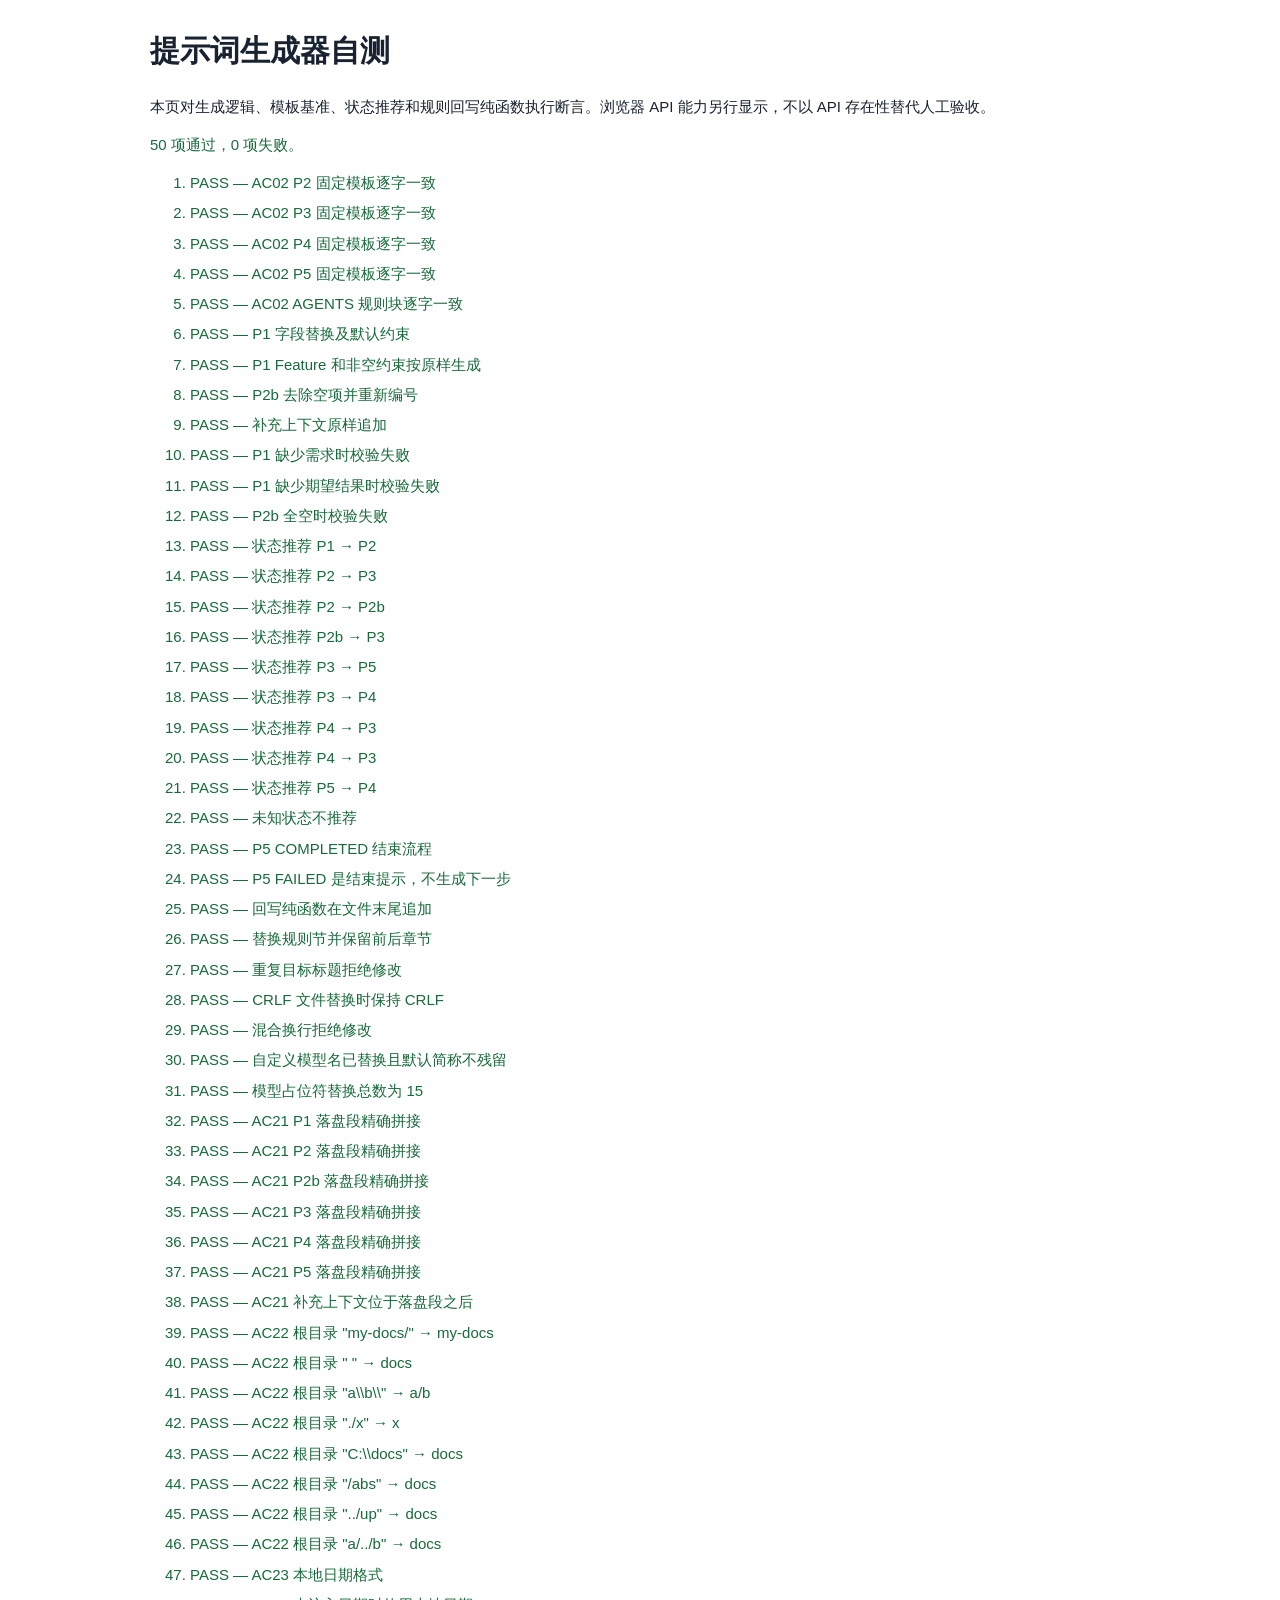
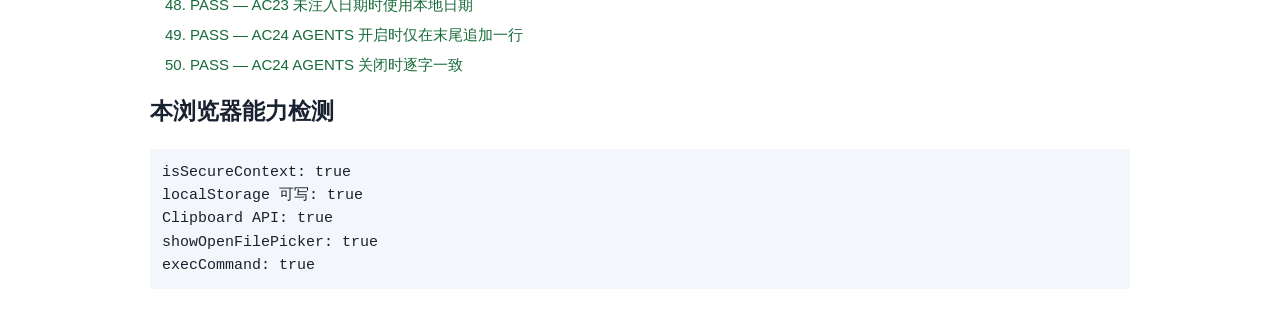
==== app/selftest.html @ 2aa8c2e6 "Initial commit" ====
<!doctype html>
<html lang="zh-CN">
<head>
  <meta charset="utf-8">
  <meta name="viewport" content="width=device-width, initial-scale=1">
  <title>Duo 提示词生成器自测</title>
  <style>
    body { font: 15px/1.55 "Segoe UI", sans-serif; max-width: 980px; margin: 28px auto; padding: 0 18px; color: #182230; }
    .pass { color: #176b3a; } .fail { color: #a12720; }
    li { margin: 7px 0; } pre { white-space: pre-wrap; overflow-wrap: anywhere; background: #f3f6fa; padding: 12px; }
  </style>
  <script defer src="templates.js"></script>
  <script defer src="app.js"></script>
</head>
<body>
  <h1>提示词生成器自测</h1>
  <p>本页对生成逻辑、模板基准、状态推荐和规则回写纯函数执行断言。浏览器 API 能力另行显示，不以 API 存在性替代人工验收。</p>
  <p id="summary" role="status">正在运行…</p>
  <ol id="results"></ol>
  <h2>本浏览器能力检测</h2>
  <pre id="capabilities">检测中…</pre>
  <script>
    document.addEventListener("DOMContentLoaded", function () {
      "use strict";
      const results = document.getElementById("results");
      let passed = 0;
      let failed = 0;
      function assert(name, condition, detail) {
        const li = document.createElement("li");
        li.className = condition ? "pass" : "fail";
        li.textContent = `${condition ? "PASS" : "FAIL"} — ${name}${detail ? `：${detail}` : ""}`;
        results.append(li);
        if (condition) passed += 1; else failed += 1;
      }
      function equal(name, actual, expected) {
        assert(name, actual === expected, actual === expected ? "" : "输出与独立源文档基准不同");
      }

      const defaults = { analyst: "Luna", planner: "Opus", implementer: "Sonnet" };
      const sourceP2 = `【Opus｜设计计划】基于 Luna 分析复核代码（不盲信），不改代码。
输出：
1. 目标与范围（含不做什么）；Bug 写明根因
2. 修改文件/函数、新增文件（尽量无）、禁止修改项
3. 实施步骤（每步含编译检查点）
4. 边界情况与风险
5. AC：Given/When/Then，可判定，覆盖正常/边界/异常/回归/数据完整性
6. 验证方案、停止与回滚条件
7. Developer Handoff
会改变行为的问题列为“需用户确认”，其余采用合理默认并注明。
结尾：PLAN APPROVED 或 NEED USER INPUT`;
      const sourceP3 = `【Sonnet｜实施前复核】读取最新 Developer Handoff，先不改代码。
用实际代码核对：文件/函数/API 是否存在、调用关系、依赖、范围、AC 可测性。
- 无问题：简述步骤与 AC → PLAN STATUS: READY TO IMPLEMENT
- 有设计级问题：逐项给出 原计划 / 代码证据 / 冲突与影响 / 需 Opus 决定什么 → PLAN STATUS: REVIEW REQUIRED
不要自行修改方案。`;
      const sourceP4 = `【Opus｜裁决】审查 Sonnet 最新报告并复核代码，不改代码。
每项：ACCEPT / REJECT / PARTIAL + 证据 + 对计划的影响。
若为 BLOCKED：说明已改代码 KEEP / ROLLBACK。
只改受影响部分。输出 PLAN DECISION: ORIGINAL PLAN CONFIRMED 或 PLAN UPDATED + Updated Developer Handoff。`;
      const sourceP5 = `【Sonnet｜实施】确认。按最新 Developer Handoff 逐步实施，每步编译。
遇设计级冲突立即停止 → IMPLEMENTATION STATUS: BLOCKED（当前步骤 / 代码证据 / 已改内容 / 需决定事项）。
完成后输出：
- IMPLEMENTATION STATUS: COMPLETED / FAILED
- 改动文件与函数
- 每条 AC：PASS / FAIL / NOT TESTED + 证据
- 构建命令与 warnings（对比基线）
- 范围检查（越权文件 / 重构 / 接口或格式变化）
- 未验证 AC 的手动测试步骤、遗留问题`;
      const sourceAgents = `## 三模型协作规则
- 角色：Luna 只读分析；Opus 设计/计划/AC/裁决，不改代码；Sonnet 复核计划后实施。
- 同一 Session 用 /model 切换，不 /new；以最新 Developer Handoff 为准，不恢复被否决的旧方案。
- 权限：编码细节（命名、局部写法、风格）由 Sonnet 决定；范围、架构、业务逻辑、接口、数据/配置格式、AC、PLC/设备安全由 Opus 决定。Sonnet 可用代码证据质疑，不得自行改方案。
- 修改：最小改动；只改授权文件；不做无关重构、不升级依赖；Feature 扩展复用不重写，Bug 修根因不打补丁。
- Git：实施前 git status，不覆盖已有改动；未授权不 commit/push/建删分支。
- 验证：按步骤编译；warnings 与基线对比；未实际执行的 AC 只能标 NOT TESTED；无法自动验证的 AC 给出手动测试步骤。
- 状态词：ANALYSIS COMPLETE / PLAN APPROVED / NEED USER INPUT / PLAN STATUS: READY TO IMPLEMENT / PLAN STATUS: REVIEW REQUIRED / PLAN DECISION: PLAN UPDATED / PLAN DECISION: ORIGINAL PLAN CONFIRMED / IMPLEMENTATION STATUS: COMPLETED / FAILED / BLOCKED`;
      const filledP1 = `【Luna｜只读分析】任务类型：Bug
需求：需求示例
期望结果：期望示例
场景/约束：待分析

按 AGENTS.md 只读分析，不改代码、不出最终方案。
输出：相关文件/函数、现有数据流、Bug 根因候选或 Feature 接入点、可复用逻辑、必须保护的逻辑、影响范围、待确认问题（标明事实/推测）。
结尾：ANALYSIS COMPLETE`;
      const filledP2b = `【Opus｜需求补充】
1. 第一项
2. 第三项
只更新受影响部分，其余保持不变，不改代码。
输出：变更对照（旧→新）+ Updated Developer Handoff。
结尾：PLAN APPROVED`;

      equal("AC02 P2 固定模板逐字一致", PromptApp.buildPrompt("P2", {}, defaults, ""), sourceP2);
      equal("AC02 P3 固定模板逐字一致", PromptApp.buildPrompt("P3", {}, defaults, ""), sourceP3);
      equal("AC02 P4 固定模板逐字一致", PromptApp.buildPrompt("P4", {}, defaults, ""), sourceP4);
      equal("AC02 P5 固定模板逐字一致", PromptApp.buildPrompt("P5", {}, defaults, ""), sourceP5);
      equal("AC02 AGENTS 规则块逐字一致", PromptApp.buildPrompt("AGENTS", {}, defaults, ""), sourceAgents);
      equal("P1 字段替换及默认约束", PromptApp.buildPrompt("P1", { taskType: "Bug", requirement: "需求示例", expected: "期望示例", constraints: "" }, defaults, ""), filledP1);
      const featureP1 = PromptApp.buildPrompt("P1", { taskType: "Feature", requirement: "需求", expected: "结果", constraints: "仅限本地使用" }, defaults, "");
      assert("P1 Feature 和非空约束按原样生成", featureP1.includes("任务类型：Feature\n需求：需求\n期望结果：结果\n场景/约束：仅限本地使用"));
      equal("P2b 去除空项并重新编号", PromptApp.buildPrompt("P2b", { items: ["第一项", "  ", "第三项"] }, defaults, ""), filledP2b);
      equal("补充上下文原样追加", PromptApp.buildPrompt("P2", {}, defaults, "补充内容"), `${sourceP2}\n\n补充内容`);
      assert("P1 缺少需求时校验失败", PromptApp.validateStep("P1", { requirement: "", expected: "有值" }).includes("需求"));
      assert("P1 缺少期望结果时校验失败", PromptApp.validateStep("P1", { requirement: "有值", expected: "" }).includes("期望结果"));
      assert("P2b 全空时校验失败", PromptApp.validateStep("P2b", { items: ["", "  "] }).length > 0);
      const routeCases = [
        ["P1", "ANALYSIS COMPLETE", "P2", "planner"],
        ["P2", "PLAN APPROVED", "P3", "implementer"],
        ["P2", "NEED USER INPUT", "P2b", "planner"],
        ["P2b", "PLAN APPROVED", "P3", "implementer"],
        ["P3", "PLAN STATUS: READY TO IMPLEMENT", "P5", "implementer"],
        ["P3", "PLAN STATUS: REVIEW REQUIRED", "P4", "planner"],
        ["P4", "PLAN DECISION: ORIGINAL PLAN CONFIRMED", "P3", "implementer"],
        ["P4", "PLAN DECISION: PLAN UPDATED", "P3", "implementer"],
        ["P5", "IMPLEMENTATION STATUS: BLOCKED", "P4", "planner"]
      ];
      routeCases.forEach(([step, status, next, model]) => {
        const route = PromptApp.getRecommendation(step, status);
        assert(`状态推荐 ${step} → ${next}`, Boolean(route && route.next === next && route.model === model));
      });
      assert("未知状态不推荐", PromptApp.getRecommendation("P3", "UNKNOWN") === null);
      assert("P5 COMPLETED 结束流程", PromptApp.getRecommendation("P5", "IMPLEMENTATION STATUS: COMPLETED").terminal === "completed");
      assert("P5 FAILED 是结束提示，不生成下一步", PromptApp.getRecommendation("P5", "IMPLEMENTATION STATUS: FAILED").terminal === "failed");
      const append = PromptApp.replaceAgentsSection("# Existing\nBody\n", "## 三模型协作规则\nRule");
      assert("回写纯函数在文件末尾追加", append.action === "append" && append.text.startsWith("# Existing\nBody\n\n## 三模型协作规则"));
      const replaced = PromptApp.replaceAgentsSection("# Before\n\n## 三模型协作规则\nOld\n\n## After\nKeep", "## 三模型协作规则\nNew");
      assert("替换规则节并保留前后章节", replaced.action === "replace" && replaced.text === "# Before\n\n## 三模型协作规则\nNew\n\n## After\nKeep");
      const duplicate = PromptApp.replaceAgentsSection("## 三模型协作规则\nA\n## 三模型协作规则\nB", "New");
      assert("重复目标标题拒绝修改", Boolean(duplicate.error) && duplicate.text === undefined);
      const crlf = PromptApp.replaceAgentsSection("# Before\r\n\r\n## 三模型协作规则\r\nOld\r\n\r\n## After\r\nKeep", "## 三模型协作规则\nNew");
      assert("CRLF 文件替换时保持 CRLF", crlf.text && crlf.text.includes("\r\n## After\r\nKeep") && !/(?<!\r)\n/.test(crlf.text));
      const mixed = PromptApp.replaceAgentsSection("# A\r\nB\n", "New");
      assert("混合换行拒绝修改", Boolean(mixed.error) && mixed.text === undefined);
      const customModels = { analyst: "AnalystModelXYZ", planner: "PlannerModelXYZ", implementer: "ImplementerModelXYZ" };
      const roleOutput = ["P1", "P2", "P2b", "P3", "P4", "P5", "AGENTS"].map((step) => PromptApp.buildPrompt(step, { taskType: "Bug", requirement: "x", expected: "y", items: ["z"] }, customModels, "")).join("\n");
      const occurrences = (text, value) => text.split(value).length - 1;
      assert("自定义模型名已替换且默认简称不残留", roleOutput.includes("【AnalystModelXYZ｜") && roleOutput.includes("【PlannerModelXYZ｜") && roleOutput.includes("【ImplementerModelXYZ｜") && !roleOutput.includes("【Luna｜") && !roleOutput.includes("【Opus｜") && !roleOutput.includes("【Sonnet｜"));
      assert("模型占位符替换总数为 15", occurrences(roleOutput, "AnalystModelXYZ") === 3 && occurrences(roleOutput, "PlannerModelXYZ") === 6 && occurrences(roleOutput, "ImplementerModelXYZ") === 6);

      const docOptions = { docRules: true, docsRoot: "docs", date: "2026-01-01" };
      const expectedDocBlock = (stepLine, includeFallback) => [
        "文档落盘（项目根目录下 docs/）：",
        `- 写入：${stepLine}`,
        "- 只写上列文档，不改其他文件；PLAN.md、ACCEPTANCE.md、REQUIREMENTS.md、handoff/HANDOFF_latest.md 为规范文件，按要求原位更新；带日期的文件已存在时追加 _2、_3，不覆盖；不确定内容标“待确认”。",
        ...(includeFallback ? ["- 若当前为只读/Plan 模式无法写文件：在输出末尾列出“待落盘文件”（路径 + 完整内容），由 Sonnet 在 P3 开始时写入。"] : [])
      ].join("\n");
      const docSteps = [
        ["P1", filledP1, "docs/analysis/2026-01-01_analysis.md（分析全文）", true, { taskType: "Bug", requirement: "需求示例", expected: "期望示例", constraints: "" }],
        ["P2", sourceP2, "docs/PLAN.md（目标/范围/步骤/风险）、docs/ACCEPTANCE.md（AC 与验证方案）、docs/handoff/HANDOFF_latest.md（Developer Handoff）", true, {}],
        ["P2b", filledP2b, "docs/REQUIREMENTS.md（追加本次需求）、docs/PLAN.md（追加变更对照与版本摘要）、docs/handoff/HANDOFF_latest.md（整份替换为最新版）；AC 受影响时同步更新 docs/ACCEPTANCE.md", true, { items: ["第一项", "", "第三项"] }],
        ["P3", sourceP3, "先将上一阶段“待落盘文件”写入对应路径；复核结论写入 docs/review/2026-01-01_plan-review.md（写文档不算改代码）", false, {}],
        ["P4", sourceP4, "docs/review/2026-01-01_decision.md；若为 PLAN UPDATED，同步更新 docs/PLAN.md 与 docs/handoff/HANDOFF_latest.md；AC 受影响时同步更新 docs/ACCEPTANCE.md", true, {}],
        ["P5", sourceP5, "docs/handoff/2026-01-01_implementation-report.md；更新 docs/ACCEPTANCE.md 结果表（仅有证据的项可记 PASS）", false, {}]
      ];
      docSteps.forEach(([step, base, stepLine, fallback, form]) => {
        const expected = `${base}\n\n${expectedDocBlock(stepLine, fallback)}`;
        equal(`AC21 ${step} 落盘段精确拼接`, PromptApp.buildPrompt(step, form, defaults, "", docOptions), expected);
      });
      const contextAfterRules = PromptApp.buildPrompt("P1", { taskType: "Bug", requirement: "r", expected: "e", constraints: "" }, defaults, "extra", docOptions);
      assert("AC21 补充上下文位于落盘段之后", contextAfterRules.endsWith("extra") && contextAfterRules.indexOf("extra") > contextAfterRules.indexOf("文档落盘"));

      const docsRootCases = [
        ["my-docs/", "my-docs", false], ["  ", "docs", true], ["a\\b\\", "a/b", false], ["./x", "x", false],
        ["C:\\docs", "docs", true], ["/abs", "docs", true], ["../up", "docs", true], ["a/../b", "docs", true]
      ];
      docsRootCases.forEach(([input, expected, shouldNotify]) => {
        const result = PromptApp.normalizeDocsRoot(input);
        assert(`AC22 根目录 ${JSON.stringify(input)} → ${expected}`, result.value === expected && Boolean(result.notice) === shouldNotify);
      });
      assert("AC23 本地日期格式", PromptApp.getLocalDate(new Date(2026, 0, 1)) === "2026-01-01");
      const currentDate = PromptApp.getLocalDate();
      assert("AC23 未注入日期时使用本地日期", PromptApp.buildPrompt("P1", { taskType: "Bug", requirement: "r", expected: "e" }, defaults, "", { docRules: true, docsRoot: "docs" }).includes(`docs/analysis/${currentDate}_analysis.md`));
      const agentsDocLine = "- 文档：阶段产物写入 docs/（各提示词已注明路径）；只读模式输出“待落盘文件”，由 Sonnet 写入；以 handoff/HANDOFF_latest.md 为最新基准。";
      equal("AC24 AGENTS 开启时仅在末尾追加一行", PromptApp.buildPrompt("AGENTS", {}, defaults, "", docOptions), `${sourceAgents}\n${agentsDocLine}`);
      equal("AC24 AGENTS 关闭时逐字一致", PromptApp.buildPrompt("AGENTS", {}, defaults, "", { docRules: false, docsRoot: "docs", date: "2026-01-01" }), sourceAgents);

      const summary = document.getElementById("summary");
      summary.textContent = `${passed} 项通过，${failed} 项失败。`;
      summary.className = failed ? "fail" : "pass";
      const storageWorks = (function () {
        try { localStorage.setItem("duo-selftest", "1"); localStorage.removeItem("duo-selftest"); return true; }
        catch (_) { return false; }
      })();
      document.getElementById("capabilities").textContent = [
        `isSecureContext: ${globalThis.isSecureContext}`,
        `localStorage 可写: ${storageWorks}`,
        `Clipboard API: ${Boolean(navigator.clipboard && navigator.clipboard.writeText)}`,
        `showOpenFilePicker: ${typeof globalThis.showOpenFilePicker === "function"}`,
        `execCommand: ${typeof document.execCommand === "function"}`
      ].join("\n");
    });
  </script>
</body>
</html>
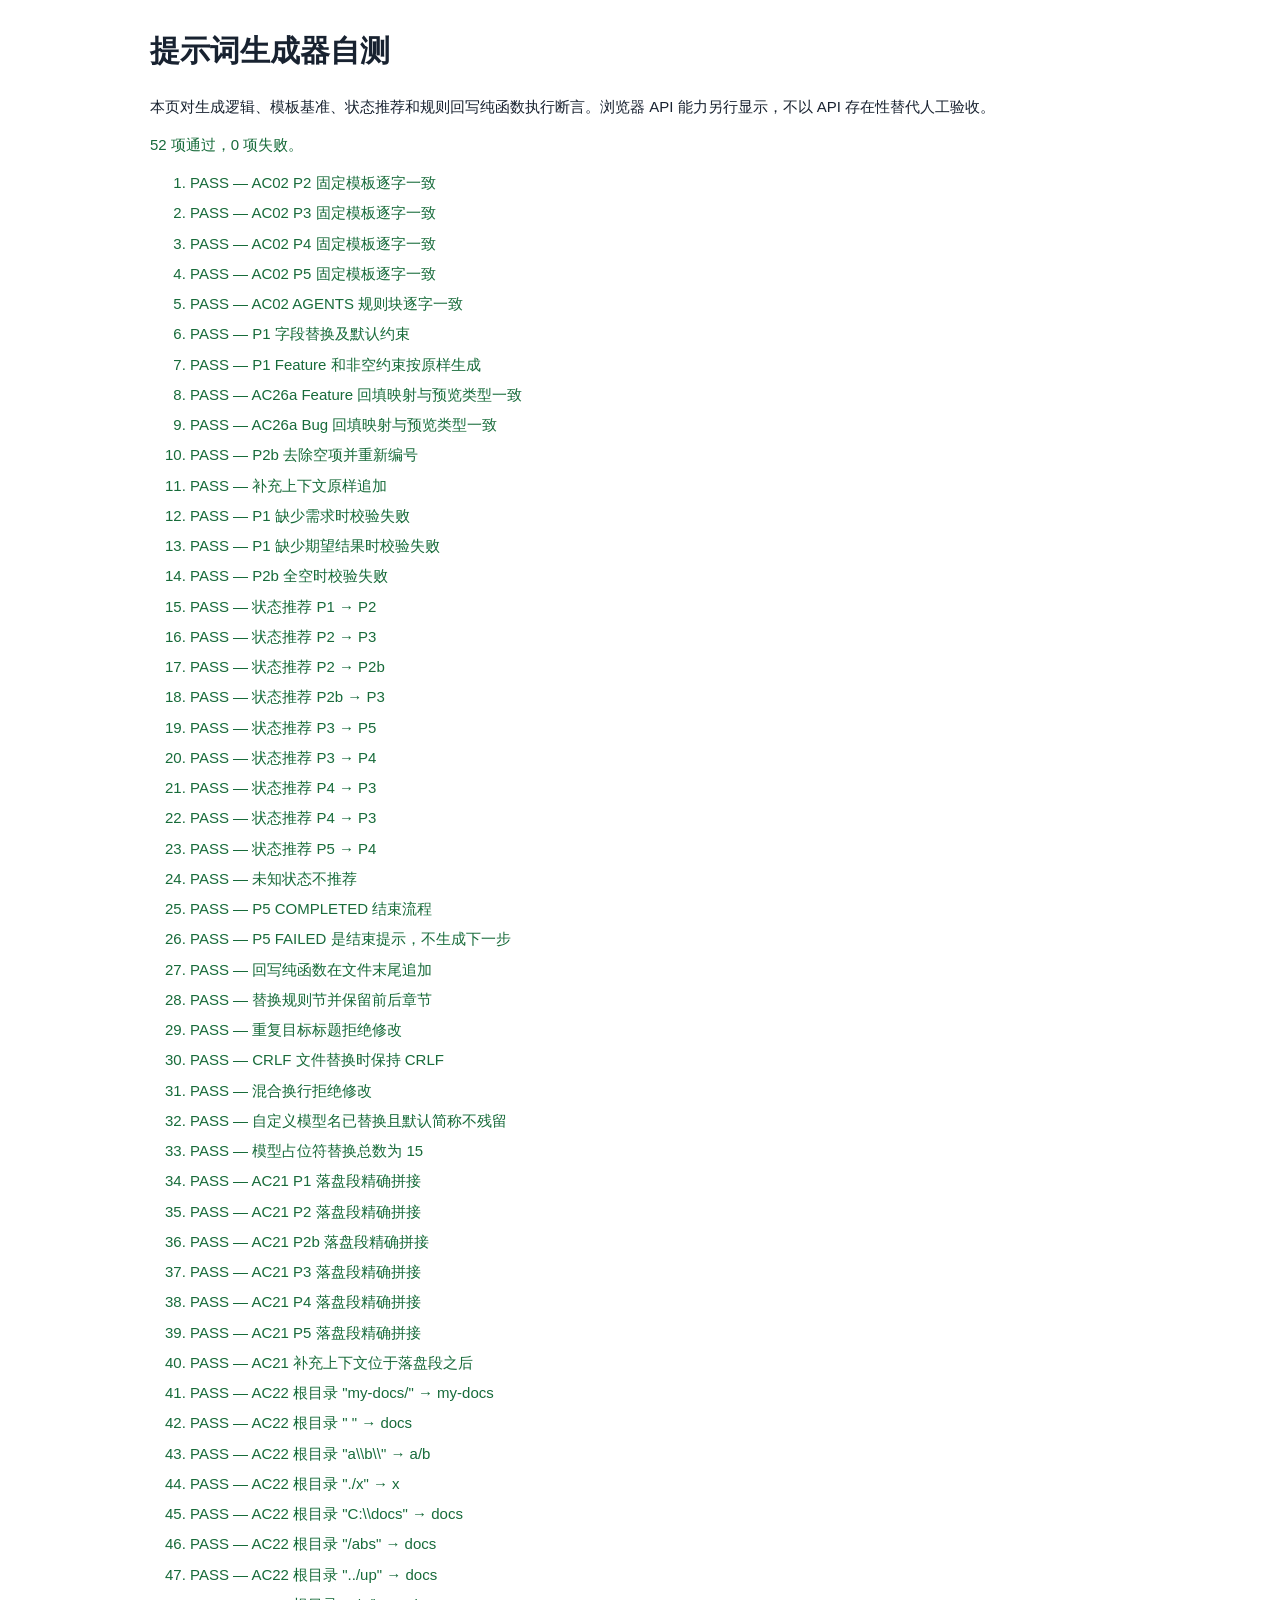
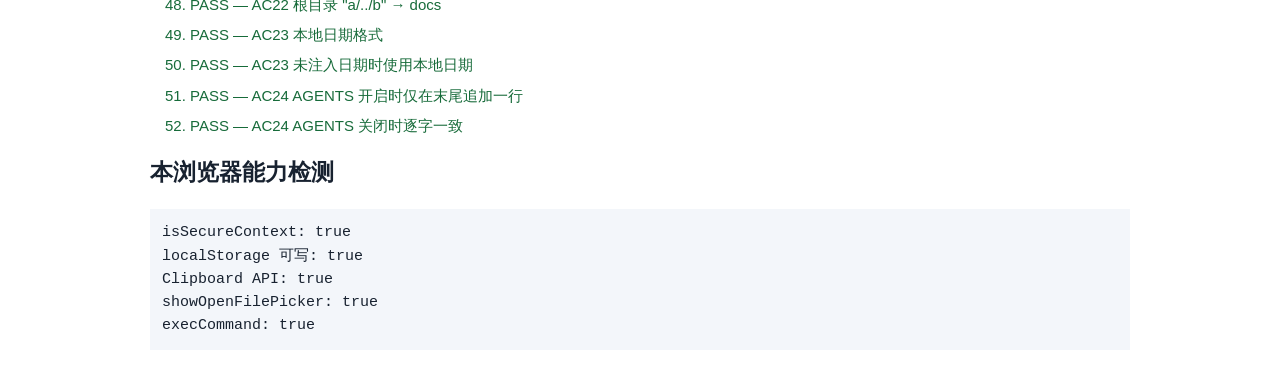
==== commit bdc6fa22: "fix:P1 action type not update issue" ====
--- a/app/selftest.html
+++ b/app/selftest.html
@@ -97,6 +97,19 @@
       equal("P1 字段替换及默认约束", PromptApp.buildPrompt("P1", { taskType: "Bug", requirement: "需求示例", expected: "期望示例", constraints: "" }, defaults, ""), filledP1);
       const featureP1 = PromptApp.buildPrompt("P1", { taskType: "Feature", requirement: "需求", expected: "结果", constraints: "仅限本地使用" }, defaults, "");
       assert("P1 Feature 和非空约束按原样生成", featureP1.includes("任务类型：Feature\n需求：需求\n期望结果：结果\n场景/约束：仅限本地使用"));
+      [
+        { label: "Feature", form: { taskType: "Feature", requirement: "r", expected: "e", constraints: "c" } },
+        { label: "Bug", form: { taskType: "Bug", requirement: "r", expected: "e", constraints: "c" } }
+      ].forEach(({ label, form }) => {
+        const mapped = PromptApp.getP1FieldValues(form);
+        const generatedTaskType = PromptApp.buildPrompt("P1", form, defaults, "").match(/任务类型：([^\r\n]+)/)[1];
+        assert(`AC26a ${label} 回填映射与预览类型一致`,
+          Object.keys(mapped).join(",") === "task-type,requirement,expected,constraints" &&
+          !Object.prototype.hasOwnProperty.call(mapped, "taskType") &&
+          mapped["task-type"] === form.taskType && mapped.requirement === form.requirement &&
+          mapped.expected === form.expected && mapped.constraints === form.constraints &&
+          generatedTaskType === mapped["task-type"]);
+      });
       equal("P2b 去除空项并重新编号", PromptApp.buildPrompt("P2b", { items: ["第一项", "  ", "第三项"] }, defaults, ""), filledP2b);
       equal("补充上下文原样追加", PromptApp.buildPrompt("P2", {}, defaults, "补充内容"), `${sourceP2}\n\n补充内容`);
       assert("P1 缺少需求时校验失败", PromptApp.validateStep("P1", { requirement: "", expected: "有值" }).includes("需求"));
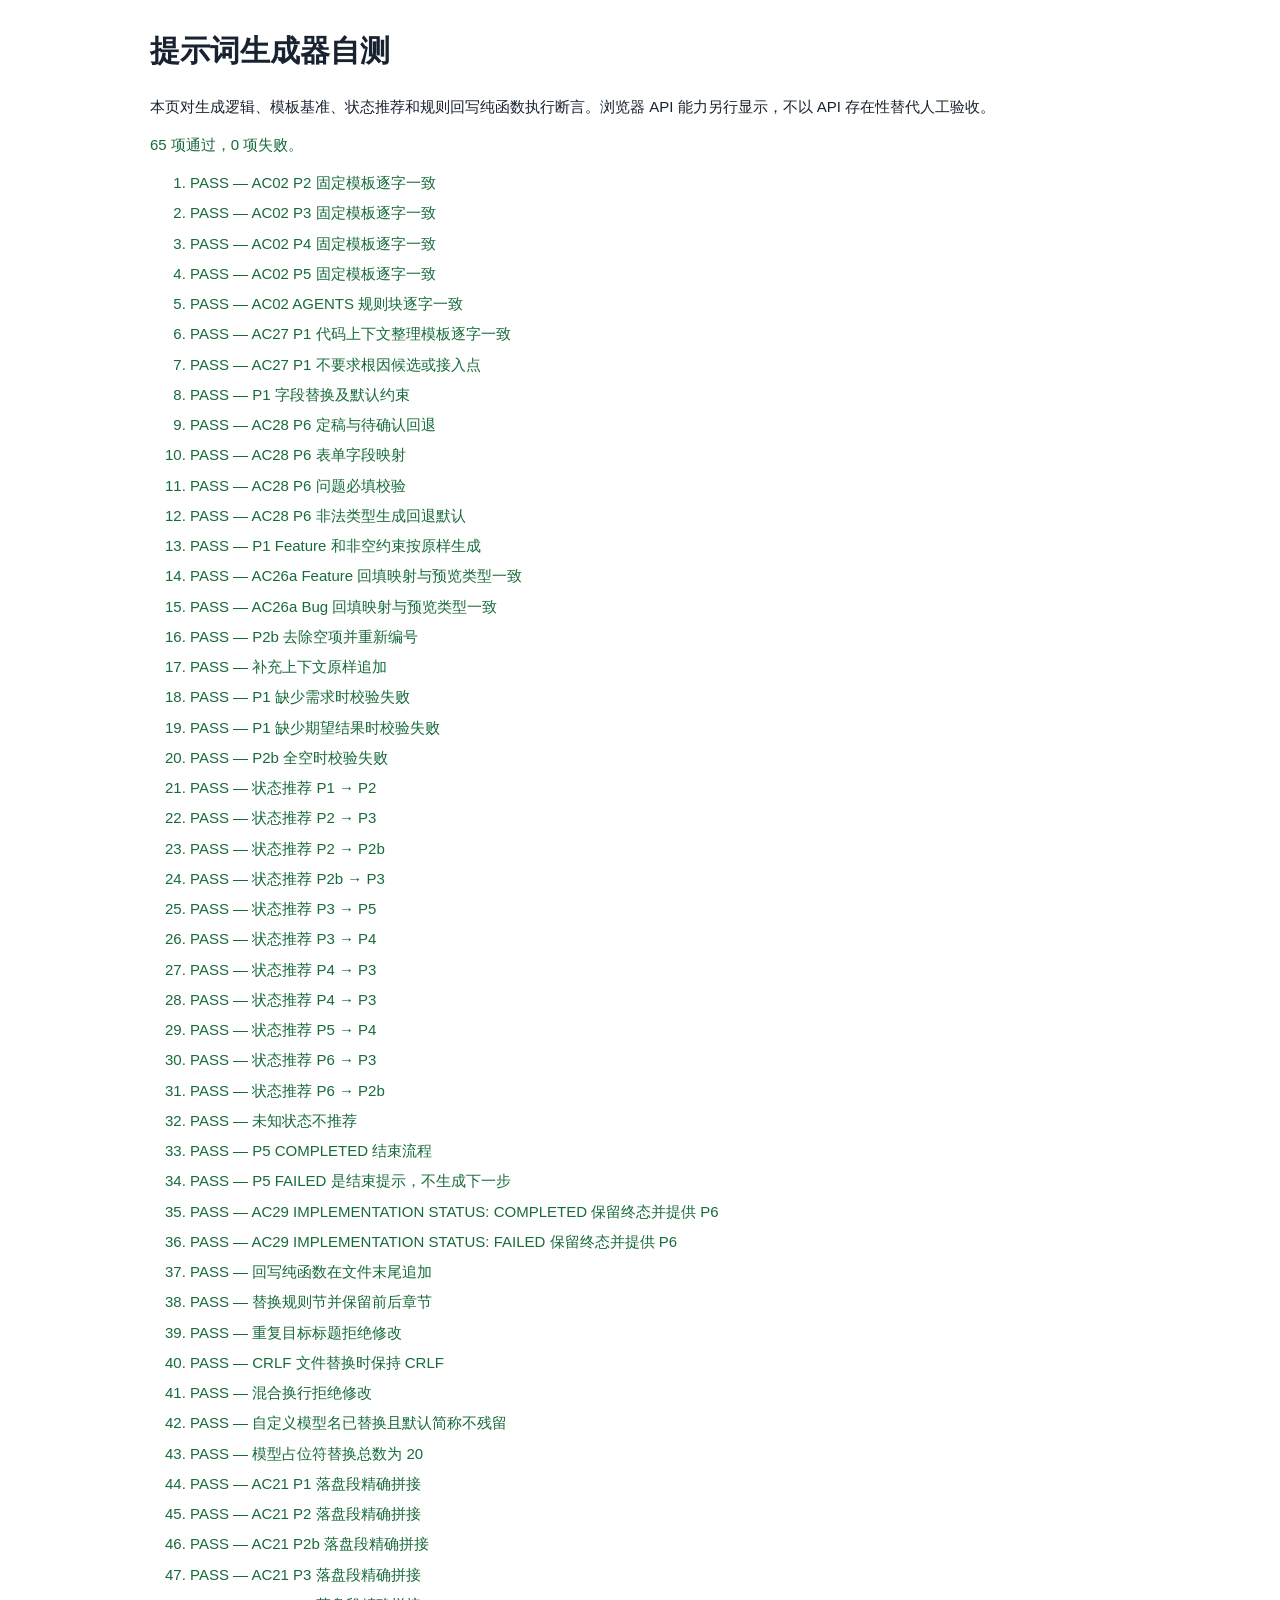
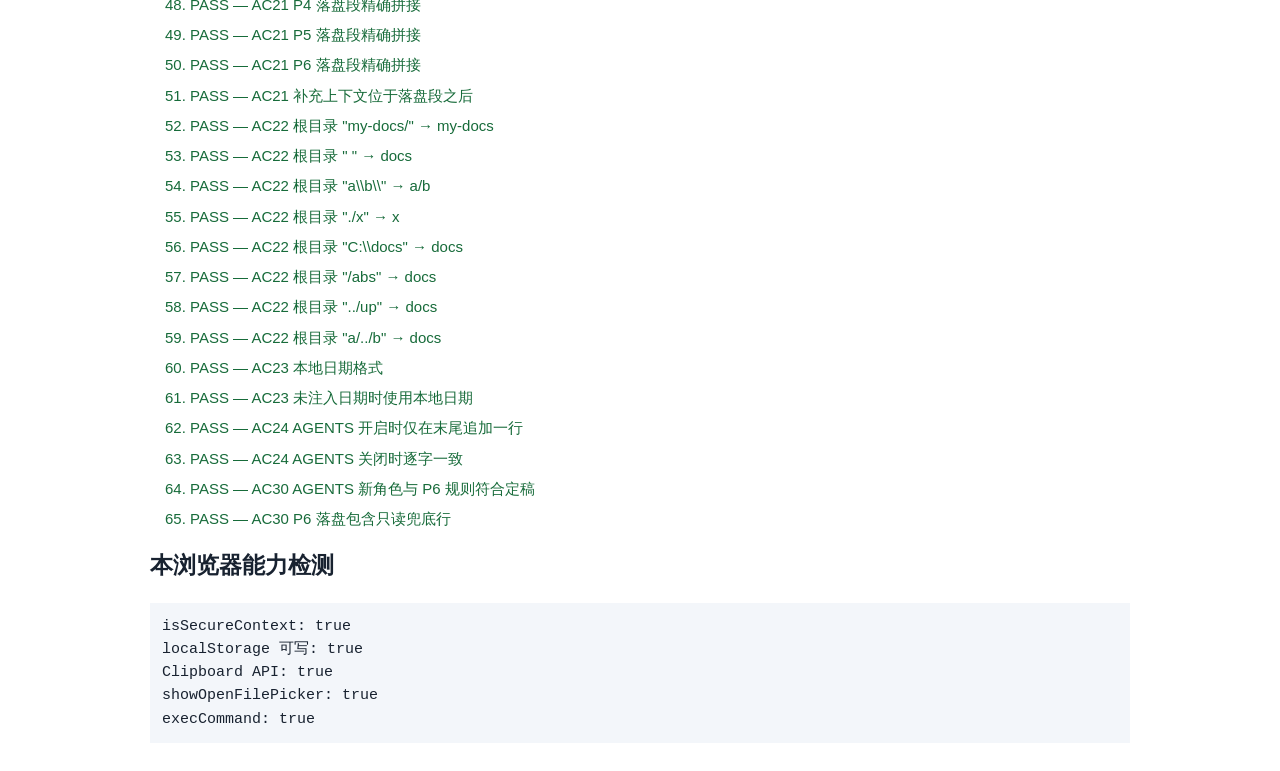
==== commit 469fbaba: "modify P1 luna procedures" ====
--- a/app/selftest.html
+++ b/app/selftest.html
@@ -37,7 +37,7 @@
       }
 
       const defaults = { analyst: "Luna", planner: "Opus", implementer: "Sonnet" };
-      const sourceP2 = `【Opus｜设计计划】基于 Luna 分析复核代码（不盲信），不改代码。
+      const sourceP2 = `【Opus｜设计计划】基于 Luna 整理的代码上下文复核代码（不盲信），由你判定 Bug 根因或 Feature 接入点，不改代码。
 输出：
 1. 目标与范围（含不做什么）；Bug 写明根因
 2. 修改文件/函数、新增文件（尽量无）、禁止修改项
@@ -67,21 +67,33 @@
 - 范围检查（越权文件 / 重构 / 接口或格式变化）
 - 未验证 AC 的手动测试步骤、遗留问题`;
       const sourceAgents = `## 三模型协作规则
-- 角色：Luna 只读分析；Opus 设计/计划/AC/裁决，不改代码；Sonnet 复核计划后实施。
+- 角色：Luna 只读整理代码上下文，不判断根因；Opus 根因分析/设计/计划/AC/裁决，不改代码；Sonnet 复核计划后实施。
+- 实施后仍有 Bug 或需追加 Feature：由 Opus 用 P6 基于最新 Handoff 和代码直接处理，不回到 P1。
 - 同一 Session 用 /model 切换，不 /new；以最新 Developer Handoff 为准，不恢复被否决的旧方案。
 - 权限：编码细节（命名、局部写法、风格）由 Sonnet 决定；范围、架构、业务逻辑、接口、数据/配置格式、AC、PLC/设备安全由 Opus 决定。Sonnet 可用代码证据质疑，不得自行改方案。
 - 修改：最小改动；只改授权文件；不做无关重构、不升级依赖；Feature 扩展复用不重写，Bug 修根因不打补丁。
 - Git：实施前 git status，不覆盖已有改动；未授权不 commit/push/建删分支。
 - 验证：按步骤编译；warnings 与基线对比；未实际执行的 AC 只能标 NOT TESTED；无法自动验证的 AC 给出手动测试步骤。
 - 状态词：ANALYSIS COMPLETE / PLAN APPROVED / NEED USER INPUT / PLAN STATUS: READY TO IMPLEMENT / PLAN STATUS: REVIEW REQUIRED / PLAN DECISION: PLAN UPDATED / PLAN DECISION: ORIGINAL PLAN CONFIRMED / IMPLEMENTATION STATUS: COMPLETED / FAILED / BLOCKED`;
-      const filledP1 = `【Luna｜只读分析】任务类型：Bug
+      const filledP1 = `【Luna｜代码上下文整理】任务类型：Bug
 需求：需求示例
 期望结果：期望示例
 场景/约束：待分析
 
-按 AGENTS.md 只读分析，不改代码、不出最终方案。
-输出：相关文件/函数、现有数据流、Bug 根因候选或 Feature 接入点、可复用逻辑、必须保护的逻辑、影响范围、待确认问题（标明事实/推测）。
+按 AGENTS.md 只读，不改代码；只整理事实，不判断根因、不提方案，供 Opus 分析。
+输出：项目用途与整体结构、与需求相关的文件/函数/调用链、现有数据流与配置、相关测试、可能受影响的模块；每项注明文件路径（尽量含行号），区分已核实事实与未读/不确定处。
 结尾：ANALYSIS COMPLETE`;
+      const sourceP6 = `【Opus｜实施后修正】类型：实施后 Bug
+问题/新需求：现象示例
+期望结果：待确认
+
+基于最新 Developer Handoff、实施报告和当前代码（含 Sonnet 本轮改动）直接定位，不回到 Luna 重做分析，不改代码。
+输出：
+1. Bug：根因（文件/函数/行号证据），是否由本轮改动引入；Feature：接入点及对现有方案的影响
+2. 变更对照（旧→新），新增或修订的 AC（含回归）
+3. Updated Developer Handoff（只改受影响部分）
+缺少上下文时列出需查看的具体文件，不猜测。
+结尾：PLAN APPROVED 或 NEED USER INPUT`;
       const filledP2b = `【Opus｜需求补充】
 1. 第一项
 2. 第三项
@@ -94,7 +106,15 @@
       equal("AC02 P4 固定模板逐字一致", PromptApp.buildPrompt("P4", {}, defaults, ""), sourceP4);
       equal("AC02 P5 固定模板逐字一致", PromptApp.buildPrompt("P5", {}, defaults, ""), sourceP5);
       equal("AC02 AGENTS 规则块逐字一致", PromptApp.buildPrompt("AGENTS", {}, defaults, ""), sourceAgents);
+      equal("AC27 P1 代码上下文整理模板逐字一致", PromptApp.buildPrompt("P1", { taskType: "Bug", requirement: "需求示例", expected: "期望示例", constraints: "" }, defaults, ""), filledP1);
+      assert("AC27 P1 不要求根因候选或接入点", !filledP1.includes("根因候选") && !filledP1.includes("接入点") && filledP1.includes("不判断根因、不提方案"));
       equal("P1 字段替换及默认约束", PromptApp.buildPrompt("P1", { taskType: "Bug", requirement: "需求示例", expected: "期望示例", constraints: "" }, defaults, ""), filledP1);
+      const p6Form = { issueType: "实施后 Bug", issue: "现象示例", expected: "" };
+      equal("AC28 P6 定稿与待确认回退", PromptApp.buildPrompt("P6", p6Form, defaults, ""), sourceP6);
+      const p6Fields = PromptApp.getP6FieldValues(p6Form);
+      assert("AC28 P6 表单字段映射", Object.keys(p6Fields).join(",") === "issue-type,issue,issue-expected" && p6Fields["issue-type"] === "实施后 Bug" && p6Fields.issue === "现象示例" && p6Fields["issue-expected"] === "");
+      assert("AC28 P6 问题必填校验", PromptApp.validateStep("P6", { issue: "  " }).includes("问题/新需求") && PromptApp.validateStep("P6", { issue: "problem" }).length === 0);
+      assert("AC28 P6 非法类型生成回退默认", PromptApp.buildPrompt("P6", { ...p6Form, issueType: "invalid" }, defaults, "") === sourceP6);
       const featureP1 = PromptApp.buildPrompt("P1", { taskType: "Feature", requirement: "需求", expected: "结果", constraints: "仅限本地使用" }, defaults, "");
       assert("P1 Feature 和非空约束按原样生成", featureP1.includes("任务类型：Feature\n需求：需求\n期望结果：结果\n场景/约束：仅限本地使用"));
       [
@@ -124,7 +144,9 @@
         ["P3", "PLAN STATUS: REVIEW REQUIRED", "P4", "planner"],
         ["P4", "PLAN DECISION: ORIGINAL PLAN CONFIRMED", "P3", "implementer"],
         ["P4", "PLAN DECISION: PLAN UPDATED", "P3", "implementer"],
-        ["P5", "IMPLEMENTATION STATUS: BLOCKED", "P4", "planner"]
+        ["P5", "IMPLEMENTATION STATUS: BLOCKED", "P4", "planner"],
+        ["P6", "PLAN APPROVED", "P3", "implementer"],
+        ["P6", "NEED USER INPUT", "P2b", "planner"]
       ];
       routeCases.forEach(([step, status, next, model]) => {
         const route = PromptApp.getRecommendation(step, status);
@@ -133,6 +155,10 @@
       assert("未知状态不推荐", PromptApp.getRecommendation("P3", "UNKNOWN") === null);
       assert("P5 COMPLETED 结束流程", PromptApp.getRecommendation("P5", "IMPLEMENTATION STATUS: COMPLETED").terminal === "completed");
       assert("P5 FAILED 是结束提示，不生成下一步", PromptApp.getRecommendation("P5", "IMPLEMENTATION STATUS: FAILED").terminal === "failed");
+      ["IMPLEMENTATION STATUS: COMPLETED", "IMPLEMENTATION STATUS: FAILED"].forEach((status) => {
+        const route = PromptApp.getRecommendation("P5", status);
+        assert(`AC29 ${status} 保留终态并提供 P6`, route.terminal === (status.endsWith("COMPLETED") ? "completed" : "failed") && route.next === "P6" && route.model === "planner");
+      });
       const append = PromptApp.replaceAgentsSection("# Existing\nBody\n", "## 三模型协作规则\nRule");
       assert("回写纯函数在文件末尾追加", append.action === "append" && append.text.startsWith("# Existing\nBody\n\n## 三模型协作规则"));
       const replaced = PromptApp.replaceAgentsSection("# Before\n\n## 三模型协作规则\nOld\n\n## After\nKeep", "## 三模型协作规则\nNew");
@@ -144,10 +170,10 @@
       const mixed = PromptApp.replaceAgentsSection("# A\r\nB\n", "New");
       assert("混合换行拒绝修改", Boolean(mixed.error) && mixed.text === undefined);
       const customModels = { analyst: "AnalystModelXYZ", planner: "PlannerModelXYZ", implementer: "ImplementerModelXYZ" };
-      const roleOutput = ["P1", "P2", "P2b", "P3", "P4", "P5", "AGENTS"].map((step) => PromptApp.buildPrompt(step, { taskType: "Bug", requirement: "x", expected: "y", items: ["z"] }, customModels, "")).join("\n");
+      const roleOutput = ["P1", "P2", "P2b", "P3", "P4", "P5", "P6", "AGENTS"].map((step) => PromptApp.buildPrompt(step, step === "P6" ? { issueType: "实施后 Bug", issue: "x", expected: "y" } : { taskType: "Bug", requirement: "x", expected: "y", items: ["z"] }, customModels, "")).join("\n");
       const occurrences = (text, value) => text.split(value).length - 1;
       assert("自定义模型名已替换且默认简称不残留", roleOutput.includes("【AnalystModelXYZ｜") && roleOutput.includes("【PlannerModelXYZ｜") && roleOutput.includes("【ImplementerModelXYZ｜") && !roleOutput.includes("【Luna｜") && !roleOutput.includes("【Opus｜") && !roleOutput.includes("【Sonnet｜"));
-      assert("模型占位符替换总数为 15", occurrences(roleOutput, "AnalystModelXYZ") === 3 && occurrences(roleOutput, "PlannerModelXYZ") === 6 && occurrences(roleOutput, "ImplementerModelXYZ") === 6);
+      assert("模型占位符替换总数为 20", occurrences(roleOutput, "AnalystModelXYZ") === 4 && occurrences(roleOutput, "PlannerModelXYZ") === 9 && occurrences(roleOutput, "ImplementerModelXYZ") === 7);
 
       const docOptions = { docRules: true, docsRoot: "docs", date: "2026-01-01" };
       const expectedDocBlock = (stepLine, includeFallback) => [
@@ -162,7 +188,8 @@
         ["P2b", filledP2b, "docs/REQUIREMENTS.md（追加本次需求）、docs/PLAN.md（追加变更对照与版本摘要）、docs/handoff/HANDOFF_latest.md（整份替换为最新版）；AC 受影响时同步更新 docs/ACCEPTANCE.md", true, { items: ["第一项", "", "第三项"] }],
         ["P3", sourceP3, "先将上一阶段“待落盘文件”写入对应路径；复核结论写入 docs/review/2026-01-01_plan-review.md（写文档不算改代码）", false, {}],
         ["P4", sourceP4, "docs/review/2026-01-01_decision.md；若为 PLAN UPDATED，同步更新 docs/PLAN.md 与 docs/handoff/HANDOFF_latest.md；AC 受影响时同步更新 docs/ACCEPTANCE.md", true, {}],
-        ["P5", sourceP5, "docs/handoff/2026-01-01_implementation-report.md；更新 docs/ACCEPTANCE.md 结果表（仅有证据的项可记 PASS）", false, {}]
+        ["P5", sourceP5, "docs/handoff/2026-01-01_implementation-report.md；更新 docs/ACCEPTANCE.md 结果表（仅有证据的项可记 PASS）", false, {}],
+        ["P6", sourceP6, "docs/review/2026-01-01_post-impl.md（根因/接入点定位）、docs/REQUIREMENTS.md（追加本次问题/需求）、docs/PLAN.md（追加变更对照与版本摘要）、docs/handoff/HANDOFF_latest.md（整份替换为最新版）；AC 受影响时同步更新 docs/ACCEPTANCE.md", true, { issueType: "实施后 Bug", issue: "现象示例", expected: "" }]
       ];
       docSteps.forEach(([step, base, stepLine, fallback, form]) => {
         const expected = `${base}\n\n${expectedDocBlock(stepLine, fallback)}`;
@@ -185,6 +212,8 @@
       const agentsDocLine = "- 文档：阶段产物写入 docs/（各提示词已注明路径）；只读模式输出“待落盘文件”，由 Sonnet 写入；以 handoff/HANDOFF_latest.md 为最新基准。";
       equal("AC24 AGENTS 开启时仅在末尾追加一行", PromptApp.buildPrompt("AGENTS", {}, defaults, "", docOptions), `${sourceAgents}\n${agentsDocLine}`);
       equal("AC24 AGENTS 关闭时逐字一致", PromptApp.buildPrompt("AGENTS", {}, defaults, "", { docRules: false, docsRoot: "docs", date: "2026-01-01" }), sourceAgents);
+      assert("AC30 AGENTS 新角色与 P6 规则符合定稿", sourceAgents.includes("只读整理代码上下文，不判断根因") && sourceAgents.includes("由 Opus 用 P6 基于最新 Handoff 和代码直接处理，不回到 P1"));
+      assert("AC30 P6 落盘包含只读兜底行", PromptApp.buildPrompt("P6", p6Form, defaults, "", docOptions).includes("docs/review/2026-01-01_post-impl.md") && PromptApp.buildPrompt("P6", p6Form, defaults, "", docOptions).includes("只读/Plan 模式无法写文件"));
 
       const summary = document.getElementById("summary");
       summary.textContent = `${passed} 项通过，${failed} 项失败。`;
